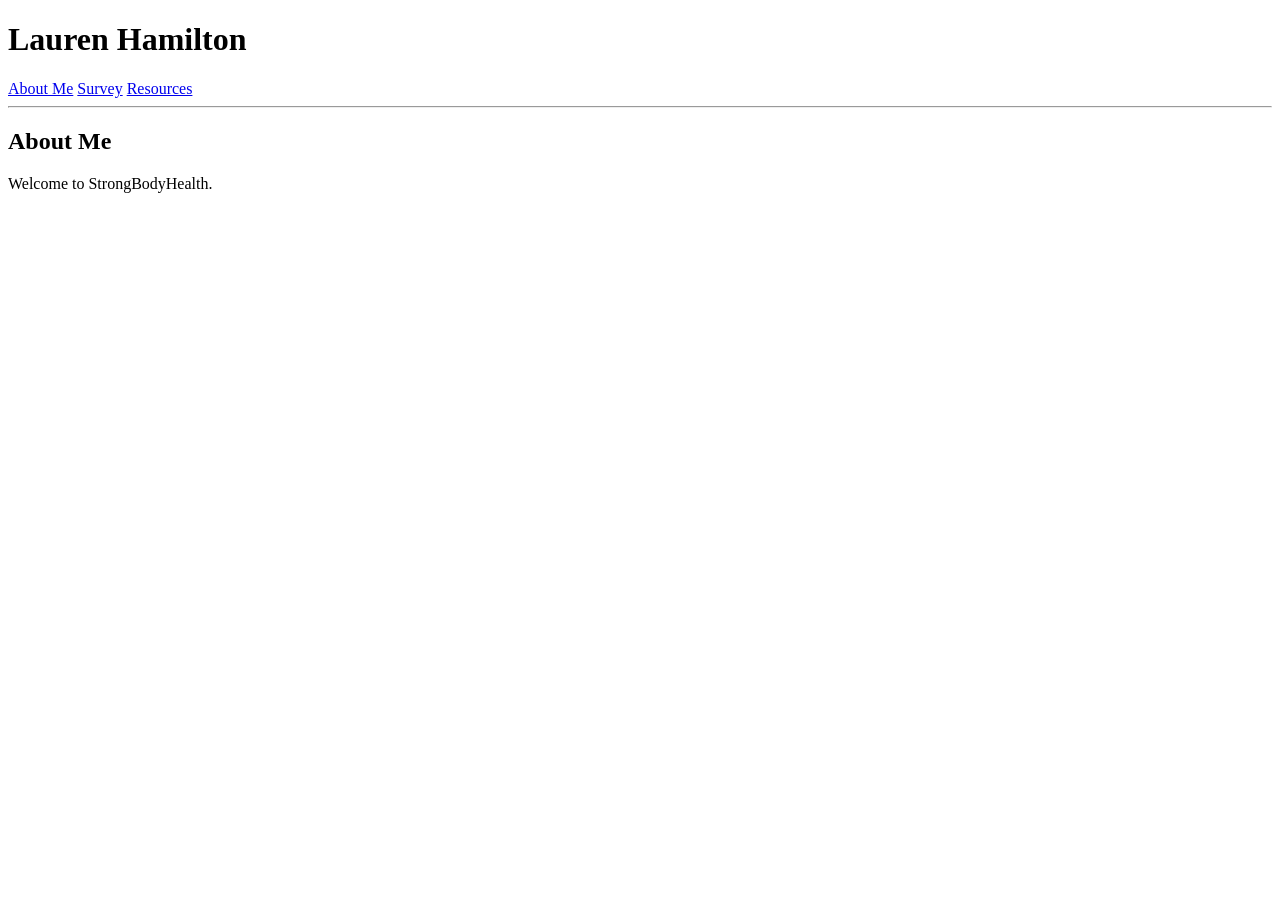
==== index.html @ 7c60caed "Create index.html" ====
<!DOCTYPE html>
<html lang="en">

<head>
    <meta charset="UTF-8">
    <meta name="viewport" content="width=device-width, initial-scale=1.0">
    <title>Lauren Hamilton</title>
</head>

<body>

    <h1>Lauren Hamilton</h1>

    <nav>
        <a href="index.html">About Me</a>
        <a href="survey.html">Survey</a>
        <a href="resources.html">Resources</a>
    </nav>

    <hr>

    <h2>About Me</h2>

    <p>
        Welcome to StrongBodyHealth.
    </p>

</body>

</html>
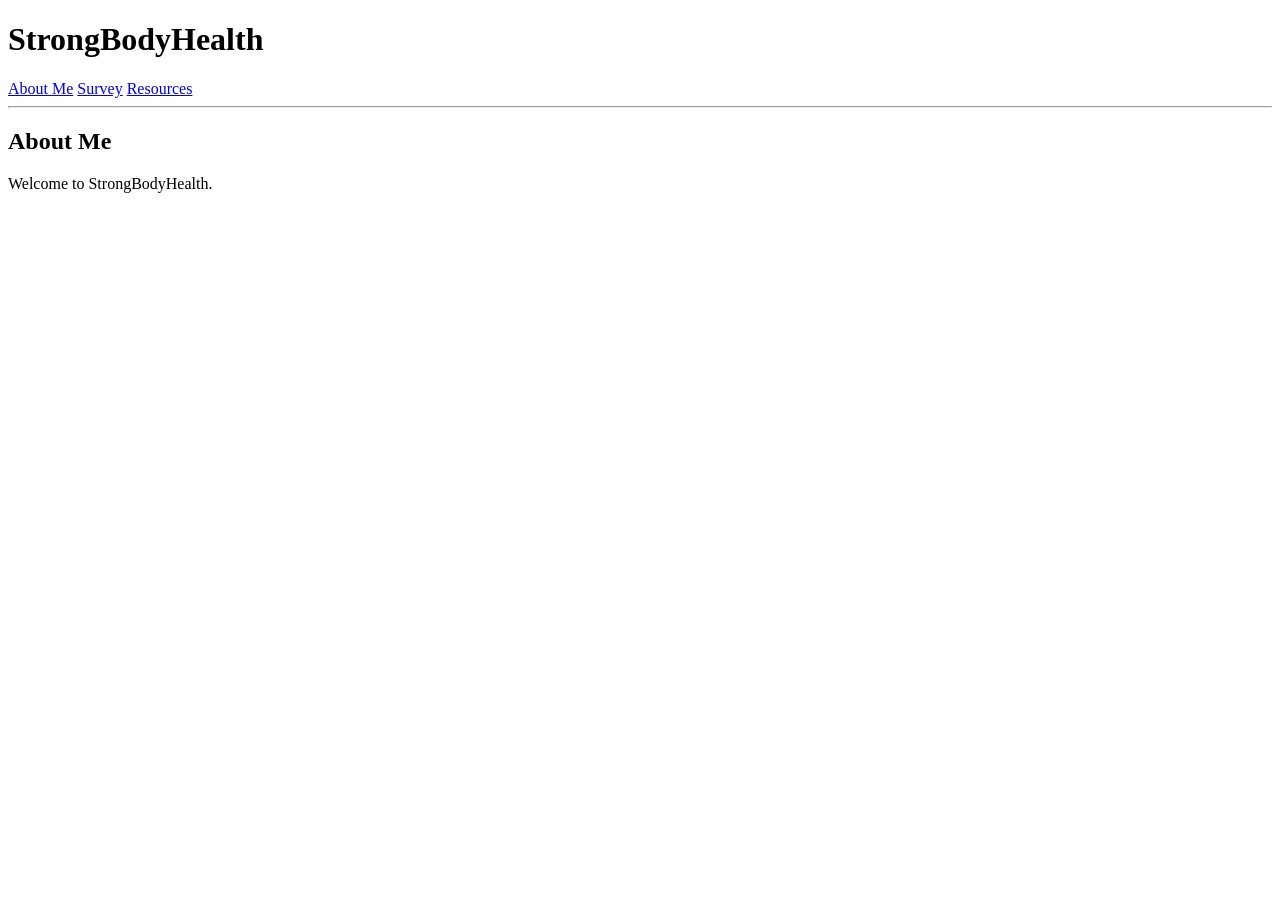
==== commit 1df4738f: "Update index.html" ====
--- a/index.html
+++ b/index.html
@@ -9,7 +9,7 @@
 
 <body>
 
-    <h1>Lauren Hamilton</h1>
+    <h1>StrongBodyHealth</h1>
 
     <nav>
         <a href="index.html">About Me</a>
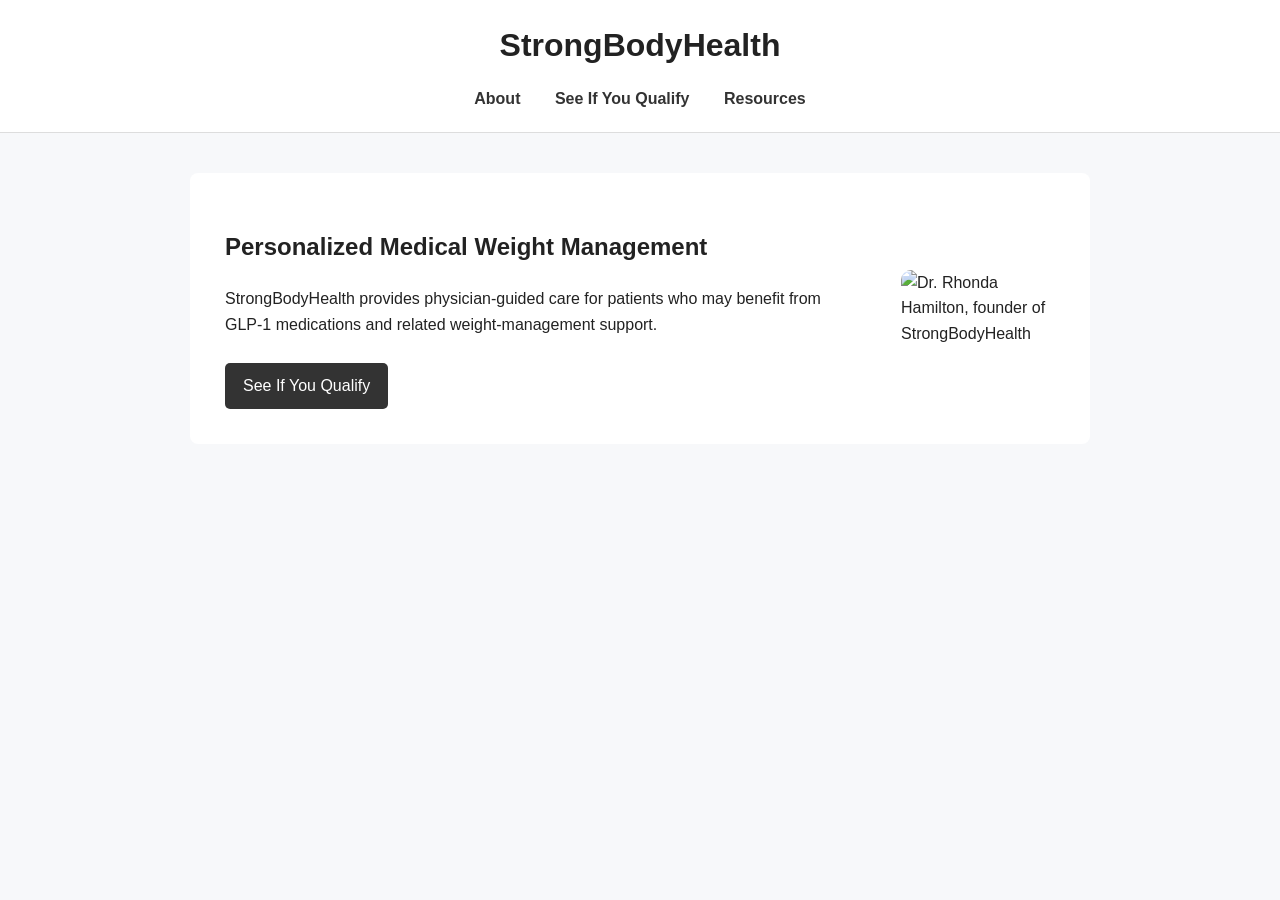
==== commit 8082a029: "Add index homepage for GitHub Pages" ====
--- a/index.html
+++ b/index.html
@@ -3,27 +3,57 @@
 
 <head>
     <meta charset="UTF-8">
-    <meta name="viewport" content="width=device-width, initial-scale=1.0">
-    <title>Lauren Hamilton</title>
+
+    <meta name="viewport"
+          content="width=device-width, initial-scale=1.0">
+
+    <title>StrongBodyHealth</title>
+
+    <link rel="stylesheet" href="style.css">
 </head>
 
 <body>
 
+<header>
+
     <h1>StrongBodyHealth</h1>
 
     <nav>
-        <a href="index.html">About Me</a>
-        <a href="survey.html">Survey</a>
+        <a href="index.html">About</a>
+        <a href="survey.html">See If You Qualify</a>
         <a href="resources.html">Resources</a>
     </nav>
 
-    <hr>
+</header>
 
-    <h2>About Me</h2>
+<main>
 
-    <p>
-        Welcome to StrongBodyHealth.
-    </p>
+    <section class="top_intro">
+
+        <div>
+
+            <h2>Personalized Medical Weight Management</h2>
+
+            <p>
+                StrongBodyHealth provides physician-guided care for
+                patients who may benefit from GLP-1 medications and
+                related weight-management support.
+            </p>
+
+            <a class="button" href="survey.html">
+                See If You Qualify
+            </a>
+
+        </div>
+
+        <img
+            src="images/rhonda-headshot.jpg"
+            alt="Dr. Rhonda Hamilton, founder of StrongBodyHealth"
+            class="headshot">
+
+    </section>
+
+</main>
 
 </body>
 
--- a/style.css
+++ b/style.css
@@ -0,0 +1,167 @@
+/* ------------------------------
+   GENERAL PAGE SETTINGS
+------------------------------ */
+
+body {
+    margin: 0;
+    font-family: Arial, Helvetica, sans-serif;
+    background-color: #f7f8fa;
+    color: #222;
+    line-height: 1.6;
+}
+
+
+/* ------------------------------
+   HEADER
+------------------------------ */
+
+header {
+    background-color: white;
+    padding: 20px;
+    text-align: center;
+    border-bottom: 1px solid #ddd;
+}
+
+header h1 {
+    margin: 0 0 15px 0;
+}
+
+
+/* ------------------------------
+   NAVIGATION
+------------------------------ */
+
+nav a {
+    margin: 0 15px;
+    text-decoration: none;
+    color: #333;
+    font-weight: bold;
+}
+
+nav a:hover {
+    text-decoration: underline;
+}
+
+
+/* ------------------------------
+   MAIN CONTENT
+------------------------------ */
+
+main {
+    max-width: 900px;
+    margin: 40px auto;
+    padding: 0 20px;
+}
+
+section {
+    background-color: white;
+    padding: 35px;
+    border-radius: 8px;
+}
+
+
+/* ------------------------------
+   HOMEPAGE / HERO
+------------------------------ */
+
+.top_intro {
+    display: flex;
+    align-items: center;
+    justify-content: space-between;
+    gap: 40px;
+}
+
+.headshot {
+    width: 250px;
+    border-radius: 10px;
+}
+
+
+/* ------------------------------
+   RESOURCE CARDS
+------------------------------ */
+
+.resource-card {
+    margin-top: 25px;
+    padding: 20px;
+    border: 1px solid #ddd;
+    border-radius: 8px;
+}
+
+
+/* ------------------------------
+   BUTTONS
+------------------------------ */
+
+.button {
+    display: inline-block;
+    padding: 10px 18px;
+    margin-top: 10px;
+
+    background-color: #333;
+    color: white;
+
+    text-decoration: none;
+    border-radius: 5px;
+}
+
+.button:hover {
+    opacity: 0.85;
+}
+
+
+/* ------------------------------
+   PLACEHOLDERS
+------------------------------ */
+
+.placeholder {
+    margin-top: 30px;
+    padding: 40px;
+
+    text-align: center;
+
+    border: 2px dashed #bbb;
+    border-radius: 8px;
+
+    color: #777;
+}
+
+
+/* ------------------------------
+   CENTERED PAGES
+------------------------------ */
+
+.centered {
+    text-align: center;
+}
+
+
+/* ------------------------------
+   FOOTER
+------------------------------ */
+
+footer {
+    text-align: center;
+    padding: 30px;
+    color: #666;
+    font-size: 14px;
+}
+
+
+/* ------------------------------
+   MOBILE
+------------------------------ */
+
+@media (max-width: 700px) {
+
+    .hero {
+        flex-direction: column;
+        text-align: center;
+    }
+
+    nav a {
+        display: block;
+        margin: 10px;
+    }
+
+}
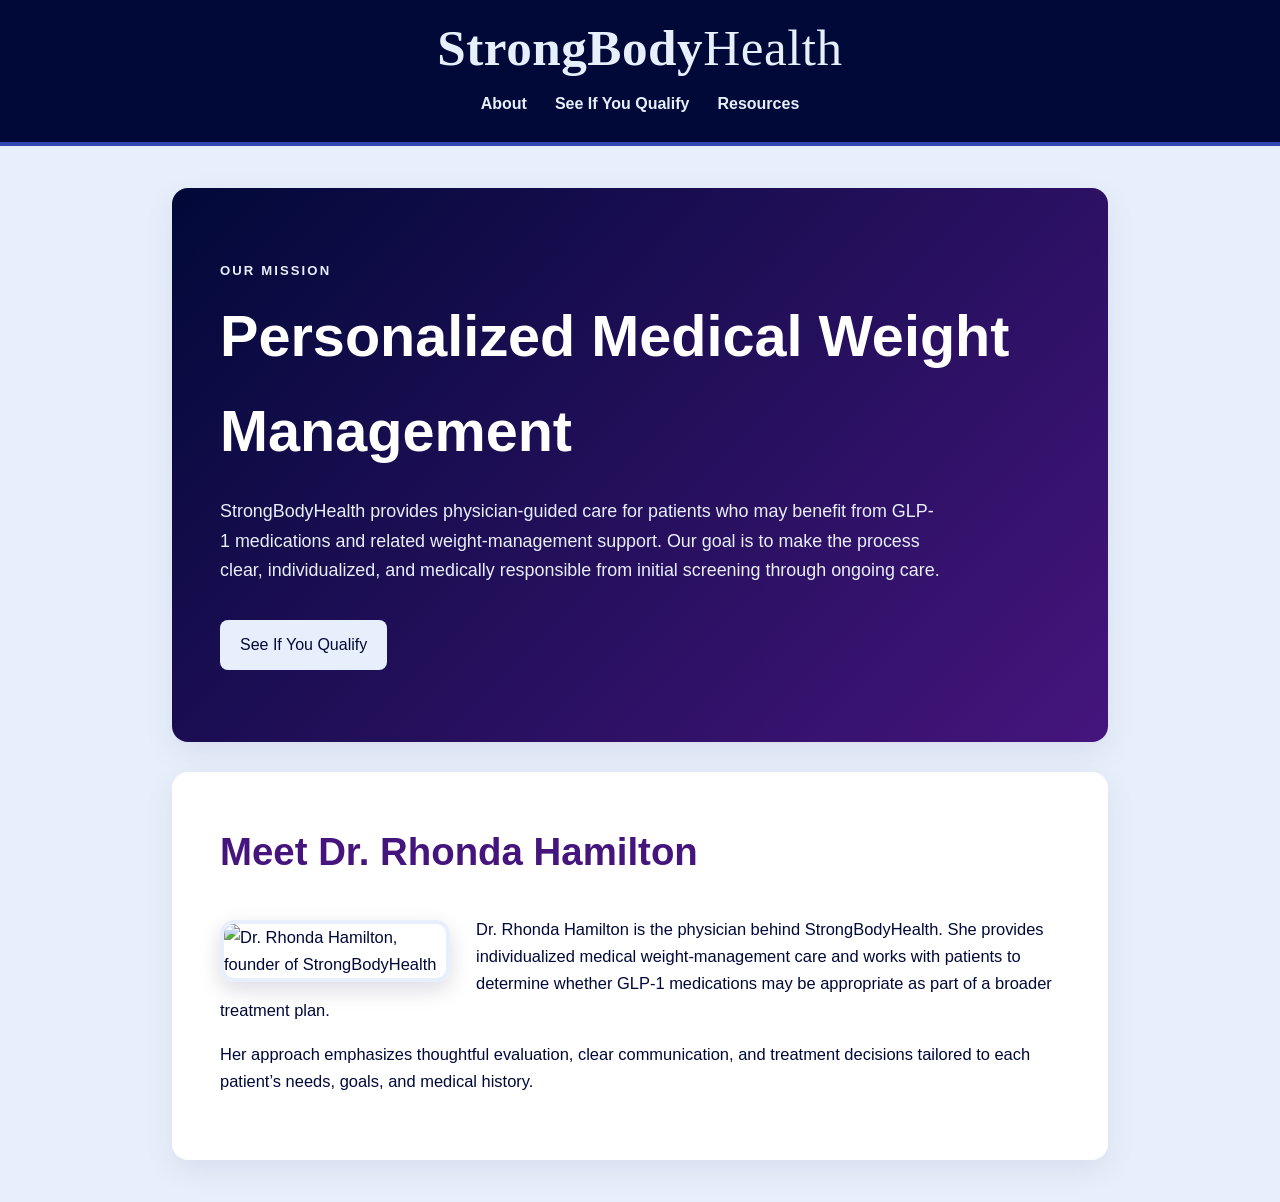
==== commit b00976a0: "Restructure StrongBodyHealth homepage" ====
--- a/index.html
+++ b/index.html
@@ -3,58 +3,58 @@
 
 <head>
     <meta charset="UTF-8">
-
-    <meta name="viewport"
-          content="width=device-width, initial-scale=1.0">
-
+    <meta name="viewport" content="width=device-width, initial-scale=1.0">
     <title>StrongBodyHealth</title>
-
     <link rel="stylesheet" href="style.css">
 </head>
 
 <body>
 
 <header>
-
-    <h1>StrongBodyHealth</h1>
+    <h1 class="site-title">
+        <span class="brand-strong">StrongBody</span><span class="brand-health">Health</span>
+    </h1>
 
     <nav>
         <a href="index.html">About</a>
         <a href="survey.html">See If You Qualify</a>
         <a href="resources.html">Resources</a>
     </nav>
-
 </header>
 
 <main>
 
-    <section class="top_intro">
+    <section class="mission-section">
+        <p class="eyebrow">Our mission</p>
+        <h2>Personalized Medical Weight Management</h2>
 
-        <div>
+        <p class="mission-description">
+            StrongBodyHealth provides physician-guided care for patients who may benefit from GLP-1 medications and related weight-management support. Our goal is to make the process clear, individualized, and medically responsible from initial screening through ongoing care.
+        </p>
 
-            <h2>Personalized Medical Weight Management</h2>
+        <a class="button" href="survey.html">See If You Qualify</a>
+    </section>
+
+    <section class="doctor-section">
+        <h2>Meet Dr. Rhonda Hamilton</h2>
+
+        <div class="doctor-bio">
+            <img
+                src="images/rhonda-headshot.jpg"
+                alt="Dr. Rhonda Hamilton, founder of StrongBodyHealth"
+                class="doctor-photo">
 
             <p>
-                StrongBodyHealth provides physician-guided care for
-                patients who may benefit from GLP-1 medications and
-                related weight-management support.
+                Dr. Rhonda Hamilton is the physician behind StrongBodyHealth. She provides individualized medical weight-management care and works with patients to determine whether GLP-1 medications may be appropriate as part of a broader treatment plan.
             </p>
 
-            <a class="button" href="survey.html">
-                See If You Qualify
-            </a>
-
+            <p>
+                Her approach emphasizes thoughtful evaluation, clear communication, and treatment decisions tailored to each patient’s needs, goals, and medical history.
+            </p>
         </div>
-
-        <img
-            src="images/rhonda-headshot.jpg"
-            alt="Dr. Rhonda Hamilton, founder of StrongBodyHealth"
-            class="headshot">
-
     </section>
 
 </main>
 
 </body>
-
 </html>
--- a/style.css
+++ b/style.css
@@ -1,29 +1,74 @@
+/* ------------------------------
+   COLOR PALETTE
+------------------------------ */
+
+:root {
+    --navy: #010938;
+    --ice: #E8EFFC;
+    --deep-purple: #45157D;
+    --purple: #6549AF;
+    --blue: #3148B0;
+    --white: #FFFFFF;
+}
+
+
 /* ------------------------------
    GENERAL PAGE SETTINGS
 ------------------------------ */
+
+* {
+    box-sizing: border-box;
+}
 
 body {
     margin: 0;
     font-family: Arial, Helvetica, sans-serif;
-    background-color: #f7f8fa;
-    color: #222;
-    line-height: 1.6;
-}
-
-
-/* ------------------------------
-   HEADER
+    background-color: var(--ice);
+    color: var(--navy);
+    line-height: 1.65;
+}
+
+h2,
+h3 {
+    color: var(--deep-purple);
+}
+
+h2 {
+    margin-top: 0;
+    font-size: clamp(1.7rem, 3vw, 2.4rem);
+}
+
+a {
+    color: var(--blue);
+}
+
+
+/* ------------------------------
+   HEADER / BRAND
 ------------------------------ */
 
 header {
-    background-color: white;
-    padding: 20px;
+    background-color: var(--navy);
+    padding: 22px 20px 18px;
     text-align: center;
-    border-bottom: 1px solid #ddd;
-}
-
-header h1 {
-    margin: 0 0 15px 0;
+    border-bottom: 4px solid var(--blue);
+}
+
+.site-title {
+    margin: 0 0 14px;
+    font-family: Garamond, "Times New Roman", serif;
+    font-size: clamp(2.1rem, 5vw, 3.2rem);
+    line-height: 1;
+    color: var(--ice);
+    letter-spacing: 0.01em;
+}
+
+.brand-strong {
+    font-weight: 700;
+}
+
+.brand-health {
+    font-weight: 400;
 }
 
 
@@ -31,15 +76,25 @@
    NAVIGATION
 ------------------------------ */
 
+nav {
+    display: flex;
+    justify-content: center;
+    flex-wrap: wrap;
+    gap: 12px 28px;
+}
+
 nav a {
-    margin: 0 15px;
     text-decoration: none;
-    color: #333;
-    font-weight: bold;
-}
-
-nav a:hover {
-    text-decoration: underline;
+    color: var(--ice);
+    font-weight: 700;
+    padding: 4px 0;
+    border-bottom: 2px solid transparent;
+}
+
+nav a:hover,
+nav a:focus-visible {
+    color: var(--white);
+    border-bottom-color: var(--purple);
 }
 
 
@@ -48,44 +103,151 @@
 ------------------------------ */
 
 main {
-    max-width: 900px;
-    margin: 40px auto;
-    padding: 0 20px;
+    max-width: 980px;
+    margin: 42px auto;
+    padding: 0 22px;
 }
 
 section {
-    background-color: white;
-    padding: 35px;
-    border-radius: 8px;
-}
-
-
-/* ------------------------------
-   HOMEPAGE / HERO
------------------------------- */
-
-.top_intro {
+    background-color: var(--white);
+    padding: clamp(26px, 5vw, 48px);
+    border-radius: 16px;
+    margin-bottom: 30px;
+    box-shadow: 0 10px 30px rgba(1, 9, 56, 0.08);
+}
+
+
+/* ------------------------------
+   HOMEPAGE
+------------------------------ */
+
+.mission-section {
+    background: linear-gradient(135deg, var(--navy), var(--deep-purple));
+    color: var(--ice);
+    padding-top: clamp(42px, 7vw, 72px);
+    padding-bottom: clamp(42px, 7vw, 72px);
+}
+
+.mission-section h2 {
+    color: var(--white);
+    font-size: clamp(2.2rem, 5vw, 3.6rem);
+    margin-bottom: 18px;
+}
+
+.mission-description {
+    max-width: 720px;
+    font-size: 1.12rem;
+    margin-bottom: 24px;
+}
+
+.eyebrow {
+    margin: 0 0 8px;
+    color: var(--ice);
+    font-size: 0.82rem;
+    font-weight: 700;
+    letter-spacing: 0.16em;
+    text-transform: uppercase;
+}
+
+.doctor-section {
+    overflow: auto;
+}
+
+.doctor-bio {
+    font-size: 1.03rem;
+}
+
+.doctor-photo {
+    width: 230px;
+    max-width: 42%;
+    float: left;
+    margin: 4px 26px 14px 0;
+    border-radius: 14px;
+    border: 4px solid var(--ice);
+    box-shadow: 0 8px 22px rgba(1, 9, 56, 0.14);
+}
+
+
+/* ------------------------------
+   RESOURCE CARDS
+------------------------------ */
+
+.resource-card {
     display: flex;
     align-items: center;
     justify-content: space-between;
-    gap: 40px;
-}
-
-.headshot {
-    width: 250px;
+    gap: 28px;
+    margin-top: 24px;
+    padding: 24px;
+    background-color: var(--ice);
+    border: 1px solid rgba(49, 72, 176, 0.22);
+    border-left: 6px solid var(--blue);
+    border-radius: 12px;
+}
+
+.resource-card-body {
+    flex: 1;
+    min-width: 0;
+}
+
+.resource-card-image {
+    width: 180px;
+    height: 125px;
+    object-fit: cover;
+    flex: 0 0 auto;
     border-radius: 10px;
-}
-
-
-/* ------------------------------
-   RESOURCE CARDS
------------------------------- */
-
-.resource-card {
-    margin-top: 25px;
-    padding: 20px;
-    border: 1px solid #ddd;
-    border-radius: 8px;
+    box-shadow: 0 5px 16px rgba(1, 9, 56, 0.14);
+}
+
+
+/* ------------------------------
+   FAQS
+------------------------------ */
+
+.faq-section {
+    background-color: var(--white);
+}
+
+.faq-item {
+    border: 1px solid rgba(49, 72, 176, 0.28);
+    border-radius: 10px;
+    margin: 14px 0;
+    overflow: hidden;
+    background-color: var(--ice);
+}
+
+.faq-item summary {
+    cursor: pointer;
+    list-style: none;
+    padding: 18px 20px;
+    color: var(--navy);
+    font-weight: 700;
+    position: relative;
+    padding-right: 52px;
+}
+
+.faq-item summary::-webkit-details-marker {
+    display: none;
+}
+
+.faq-item summary::after {
+    content: "+";
+    position: absolute;
+    right: 20px;
+    top: 50%;
+    transform: translateY(-50%);
+    color: var(--purple);
+    font-size: 1.6rem;
+    font-weight: 400;
+}
+
+.faq-item[open] summary::after {
+    content: "−";
+}
+
+.faq-item p {
+    margin: 0;
+    padding: 0 20px 20px;
 }
 
 
@@ -95,44 +257,99 @@
 
 .button {
     display: inline-block;
-    padding: 10px 18px;
+    padding: 12px 20px;
     margin-top: 10px;
-
-    background-color: #333;
-    color: white;
-
+    background-color: var(--deep-purple);
+    color: var(--white);
     text-decoration: none;
-    border-radius: 5px;
-}
-
-.button:hover {
-    opacity: 0.85;
-}
-
-
-/* ------------------------------
-   PLACEHOLDERS
------------------------------- */
-
-.placeholder {
-    margin-top: 30px;
-    padding: 40px;
-
+    font-weight: 700;
+    border: none;
+    border-radius: 8px;
+    cursor: pointer;
+    font: inherit;
+    transition: transform 0.15s ease, background-color 0.15s ease;
+}
+
+.button:hover,
+.button:focus-visible {
+    background-color: var(--purple);
+    transform: translateY(-1px);
+}
+
+.mission-section .button {
+    background-color: var(--ice);
+    color: var(--navy);
+}
+
+.mission-section .button:hover,
+.mission-section .button:focus-visible {
+    background-color: var(--white);
+}
+
+.secondary-button {
+    display: inline-block;
+    padding: 11px 18px;
+    margin: 10px 0 0 10px;
+    color: var(--deep-purple);
+    background-color: transparent;
+    border: 2px solid var(--purple);
+    border-radius: 8px;
+    text-decoration: none;
+    font-weight: 700;
+}
+
+
+/* ------------------------------
+   SURVEY SHARE SECTION
+------------------------------ */
+
+.share-survey {
     text-align: center;
-
-    border: 2px dashed #bbb;
-    border-radius: 8px;
-
-    color: #777;
-}
-
-
-/* ------------------------------
-   CENTERED PAGES
+}
+
+.share-survey p {
+    max-width: 650px;
+    margin-left: auto;
+    margin-right: auto;
+}
+
+.survey-qr {
+    display: block;
+    width: 190px;
+    max-width: 70%;
+    height: auto;
+    margin: 24px auto 14px;
+    padding: 10px;
+    background-color: var(--white);
+    border: 3px solid var(--blue);
+    border-radius: 12px;
+}
+
+.share-status {
+    min-height: 1.5em;
+    margin-top: 12px;
+    color: var(--deep-purple);
+    font-size: 0.95rem;
+}
+
+
+/* ------------------------------
+   CENTERED / SUPPORTING TEXT
 ------------------------------ */
 
 .centered {
     text-align: center;
+}
+
+.price-list {
+    text-align: left;
+    display: inline-block;
+    margin: 0 auto 18px;
+}
+
+.fine-print {
+    font-style: italic;
+    font-size: 0.95rem;
 }
 
 
@@ -143,7 +360,7 @@
 footer {
     text-align: center;
     padding: 30px;
-    color: #666;
+    color: var(--navy);
     font-size: 14px;
 }
 
@@ -154,14 +371,51 @@
 
 @media (max-width: 700px) {
 
-    .hero {
+    header {
+        padding-bottom: 14px;
+    }
+
+    nav {
         flex-direction: column;
-        text-align: center;
+        gap: 4px;
     }
 
     nav a {
         display: block;
-        margin: 10px;
-    }
-
-}
+        padding: 6px;
+    }
+
+    main {
+        margin-top: 24px;
+        padding: 0 14px;
+    }
+
+    section {
+        border-radius: 12px;
+    }
+
+    .doctor-photo {
+        float: none;
+        display: block;
+        width: 220px;
+        max-width: 100%;
+        margin: 0 auto 22px;
+    }
+
+    .resource-card {
+        flex-direction: column;
+        align-items: stretch;
+    }
+
+    .resource-card-image {
+        width: 100%;
+        height: 190px;
+        order: 2;
+    }
+
+    .secondary-button {
+        display: block;
+        width: fit-content;
+        margin: 12px auto 0;
+    }
+}
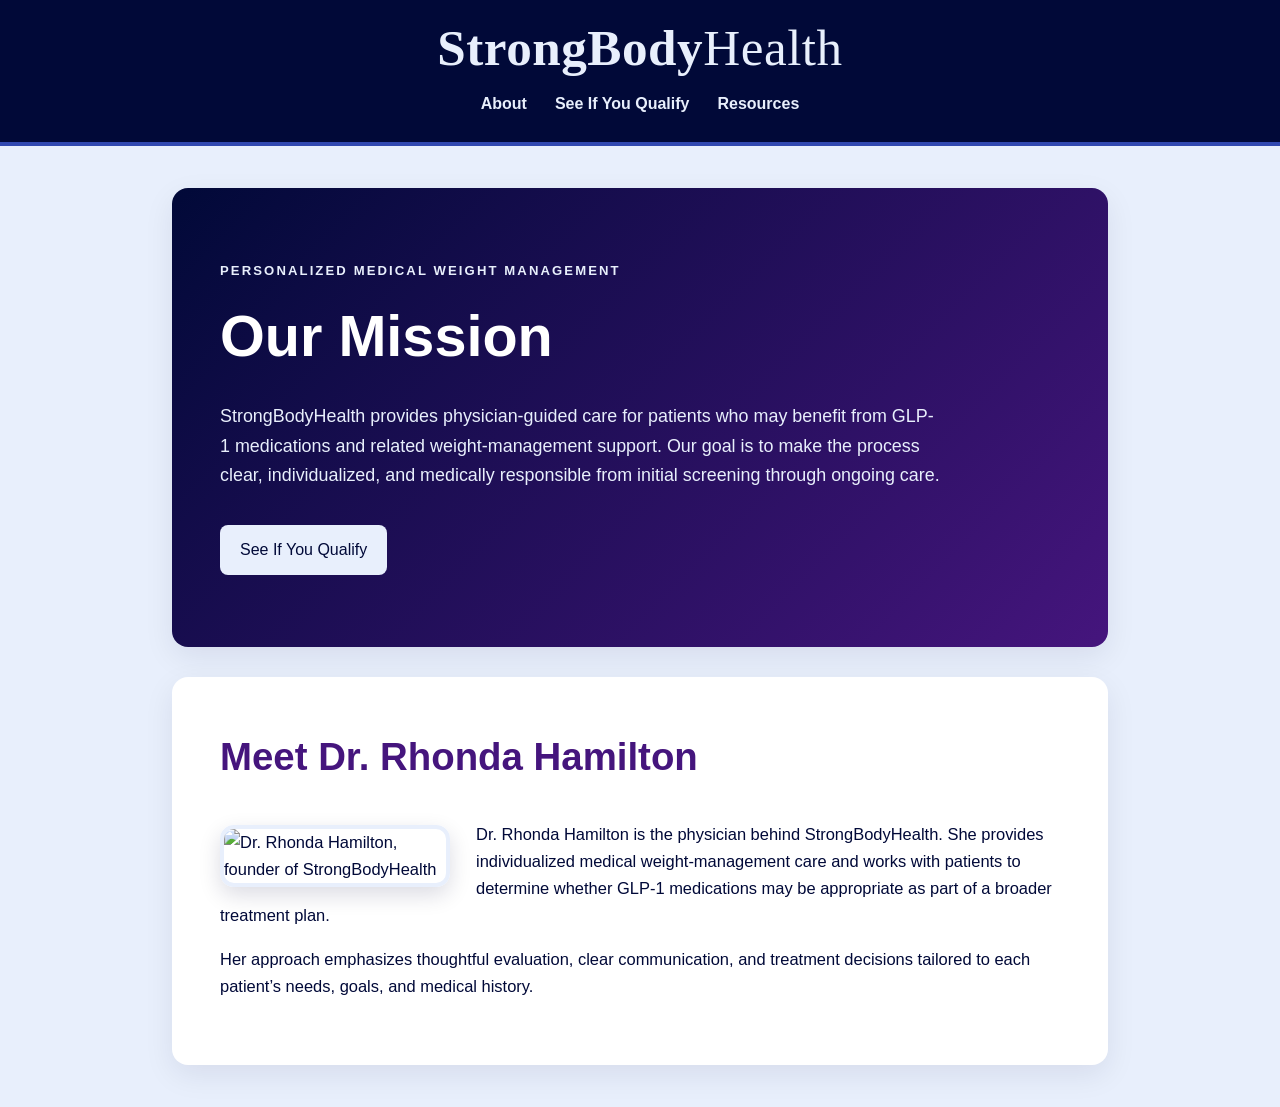
==== commit eecdebcd: "Swap mission title and heading order" ====
--- a/index.html
+++ b/index.html
@@ -6,6 +6,7 @@
     <meta name="viewport" content="width=device-width, initial-scale=1.0">
     <title>StrongBodyHealth</title>
     <link rel="stylesheet" href="style.css">
+    <script src="content.js" defer></script>
 </head>
 
 <body>
@@ -25,12 +26,12 @@
 <main>
 
     <section class="mission-section">
-        <p class="eyebrow">Our mission</p>
-        <h2>Personalized Medical Weight Management</h2>
+        <p class="eyebrow">Personalized Medical Weight Management</p>
+        <h2>Our Mission</h2>
 
-        <p class="mission-description">
-            StrongBodyHealth provides physician-guided care for patients who may benefit from GLP-1 medications and related weight-management support. Our goal is to make the process clear, individualized, and medically responsible from initial screening through ongoing care.
-        </p>
+        <div class="mission-description" data-content="Mission Description">
+            <p>StrongBodyHealth provides physician-guided care for patients who may benefit from GLP-1 medications and related weight-management support.</p>
+        </div>
 
         <a class="button" href="survey.html">See If You Qualify</a>
     </section>
@@ -44,13 +45,9 @@
                 alt="Dr. Rhonda Hamilton, founder of StrongBodyHealth"
                 class="doctor-photo">
 
-            <p>
-                Dr. Rhonda Hamilton is the physician behind StrongBodyHealth. She provides individualized medical weight-management care and works with patients to determine whether GLP-1 medications may be appropriate as part of a broader treatment plan.
-            </p>
-
-            <p>
-                Her approach emphasizes thoughtful evaluation, clear communication, and treatment decisions tailored to each patient’s needs, goals, and medical history.
-            </p>
+            <div data-content="Doctor Bio">
+                <p>Dr. Rhonda Hamilton is the physician behind StrongBodyHealth.</p>
+            </div>
         </div>
     </section>
 
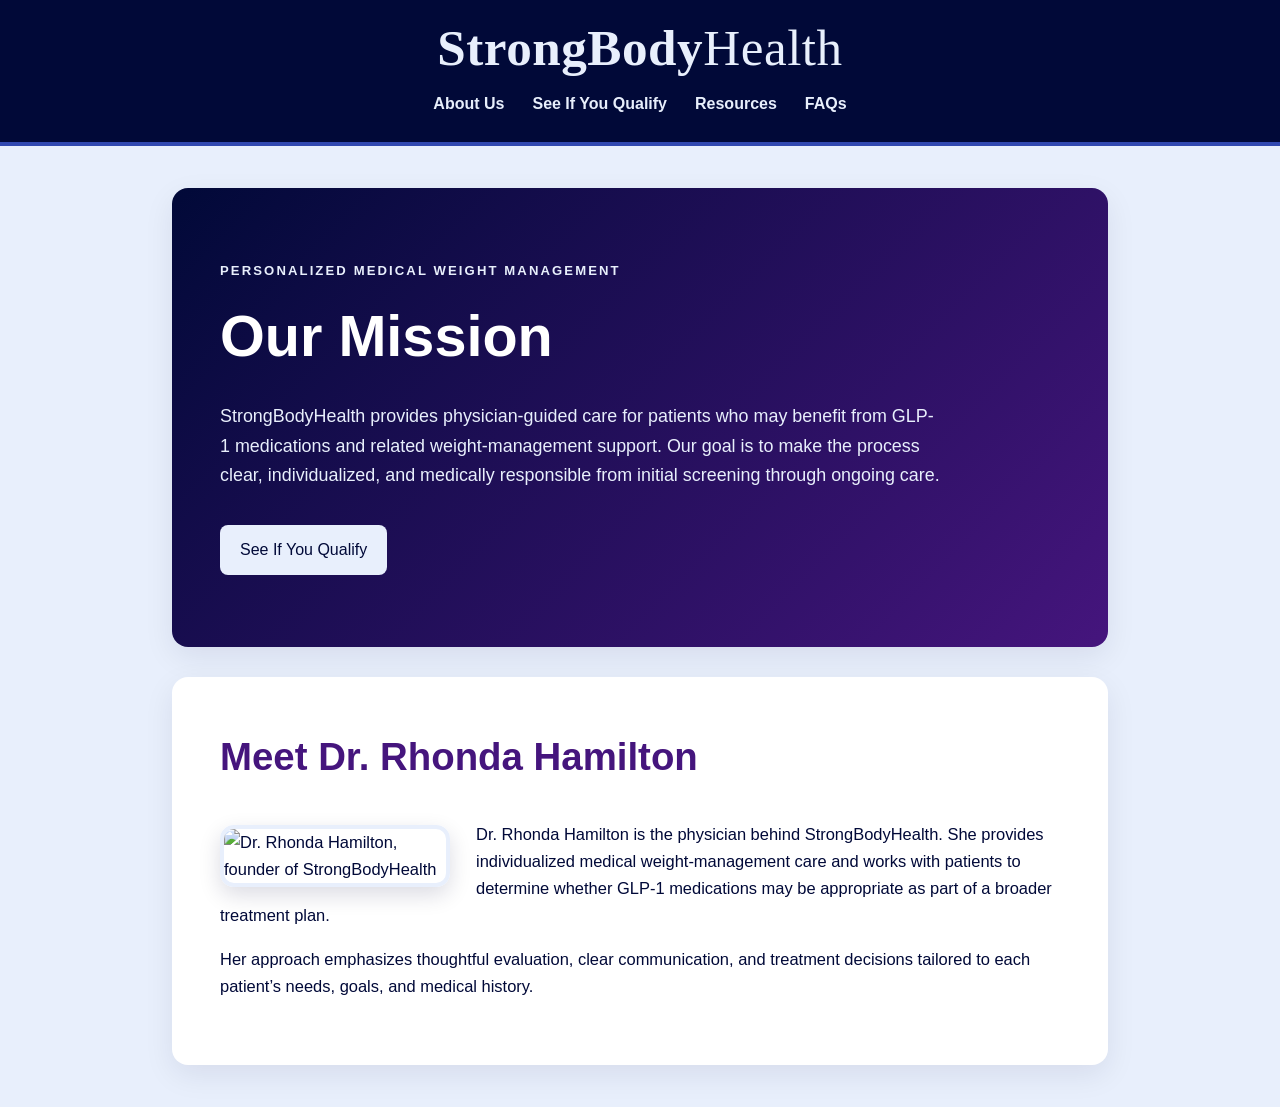
==== commit 46e52dc9: "Add FAQs tab and rename About to About Us" ====
--- a/index.html
+++ b/index.html
@@ -17,9 +17,10 @@
     </h1>
 
     <nav>
-        <a href="index.html">About</a>
+        <a href="index.html">About Us</a>
         <a href="survey.html">See If You Qualify</a>
         <a href="resources.html">Resources</a>
+        <a href="faq.html">FAQs</a>
     </nav>
 </header>
 
